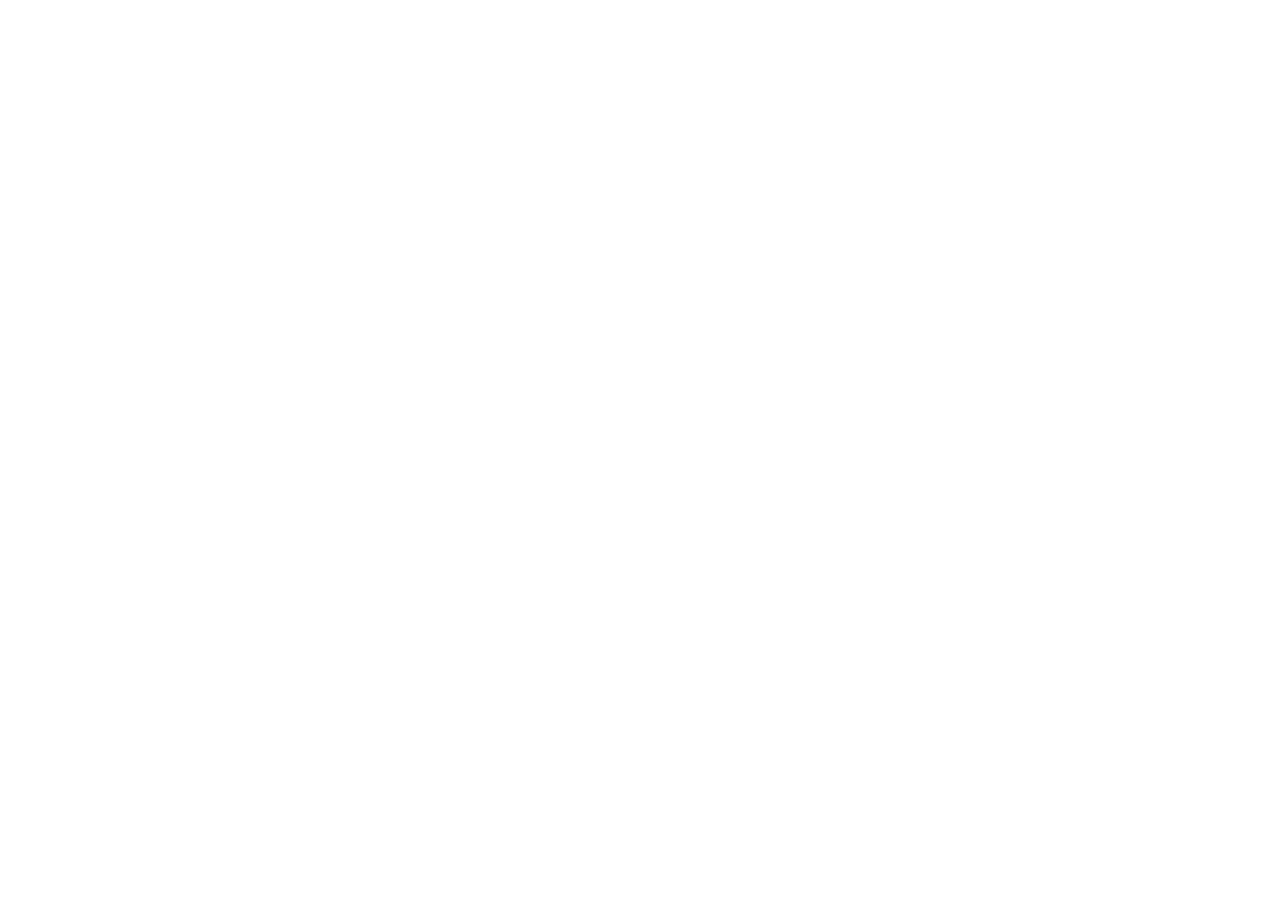
==== game.html @ e14c8f6a "Primer commit" ====
<!DOCTYPE html>
<html lang="en">
<head>
    <meta charset="UTF-8">
    <meta name="viewport" content="width=device-width, initial-scale=1.0">
    <title>Document</title>
</head>
<body>
    <div class="buttonContainer">
        <div class="square red"></div>
        <div class="square yellow"></div>
        <div class="square blue"></div>
        <div class="square green"></div>

    </div>
</body>
</html>
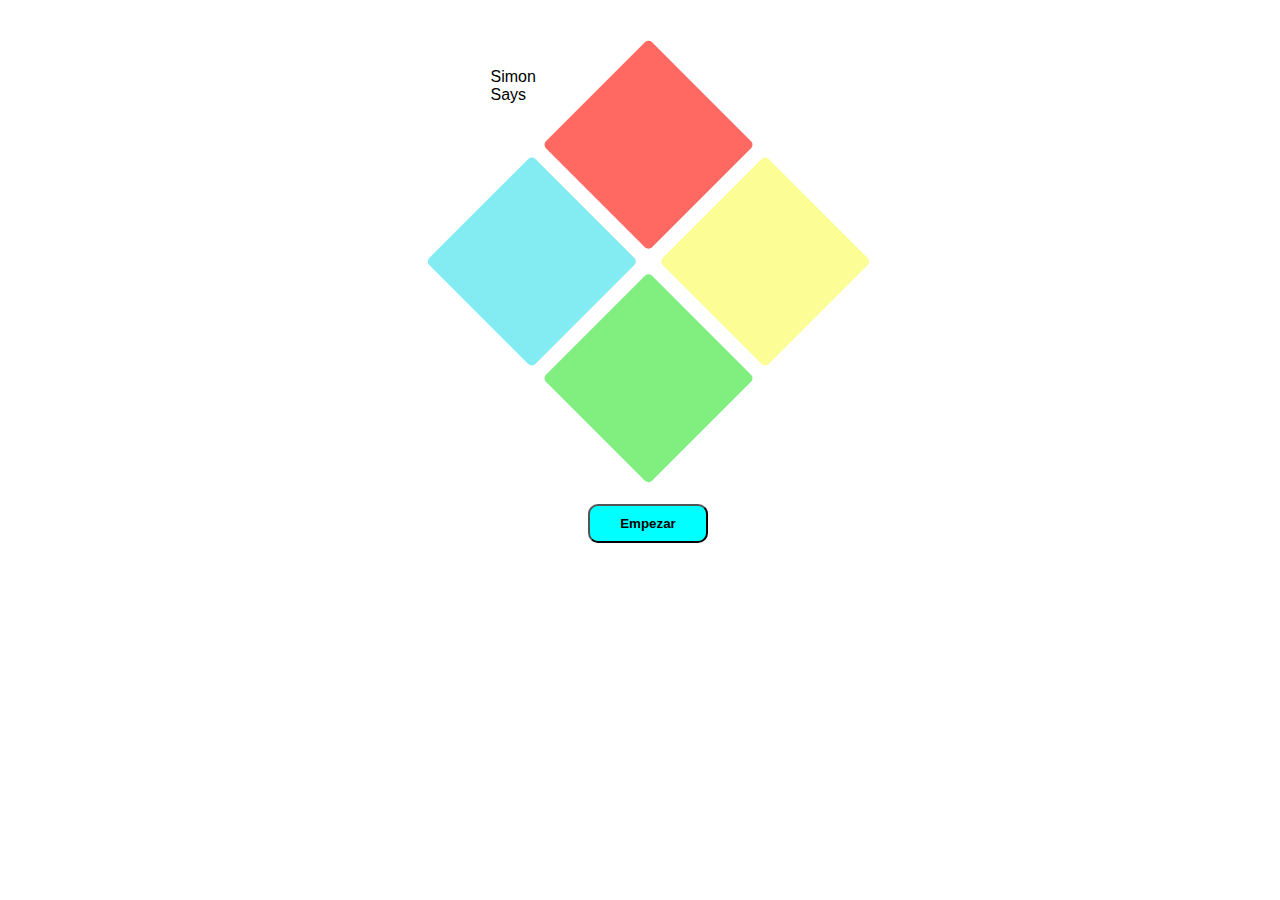
==== commit 23fc948d: "Grid" ====
--- a/game.html
+++ b/game.html
@@ -3,15 +3,21 @@
 <head>
     <meta charset="UTF-8">
     <meta name="viewport" content="width=device-width, initial-scale=1.0">
-    <title>Document</title>
+    <link href="styles.css" rel="stylesheet">
+    <script src="script.js" type="text/javascript" defer></script>
+    <title>Simon says juego</title>
 </head>
 <body>
-    <div class="buttonContainer">
-        <div class="square red"></div>
-        <div class="square yellow"></div>
-        <div class="square blue"></div>
-        <div class="square green"></div>
-
+    <div class="juego">
+        <div class="title">Simon Says</div>
+        <div class="buttonContainer">
+            <div class="square Red"></div>
+            <div class="square Yellow"></div>
+            <div class="square Blue"></div>
+            <div class="square Green"></div>        
+        </div>
     </div>
+    <button id="startButton">Empezar</button>
+    <div id="round"></div>
 </body>
 </html>--- a/styles.css
+++ b/styles.css
@@ -0,0 +1,71 @@
+body {
+    display: inline-block;
+    place-items: center;
+    width: 100%;
+    font-family: Arial, Helvetica, sans-serif;
+}
+
+button {
+    display: block;
+    font-family: Arial, Helvetica, sans-serif;
+    font-weight: 700;
+    border-radius: 10px;
+    margin: 75px auto;
+    padding: 10px 30px;
+    background-color: aqua;
+    color: black;
+    text-align: center;
+    text-decoration: none;
+    cursor: pointer;
+}
+
+.juego {
+    position: relative;
+    margin-top: 50px;
+    padding: 10px;
+    border-radius: 5px;
+}
+
+.title {
+    width: min-content;
+}
+
+.square {
+    border-radius: 5px;
+    width: 150px;
+    height: 150px;
+    cursor: pointer;
+}
+
+.square:active,
+.active {
+    filter: brightness(130%);
+}
+
+.Red {
+    background-color: #ff6961;
+}
+
+.Blue {
+    background-color: #83ebf2;
+}
+
+.Green {
+    background-color: #80ef80;
+}
+
+.Yellow {
+    background-color: #fdfd96;
+}
+
+.buttonContainer {
+    display: inline-grid;
+    grid-gap: 15px;
+    grid-template-columns: auto auto;
+    transform: rotate(45deg);
+}
+
+.grid {
+    display: inline-block;
+    
+}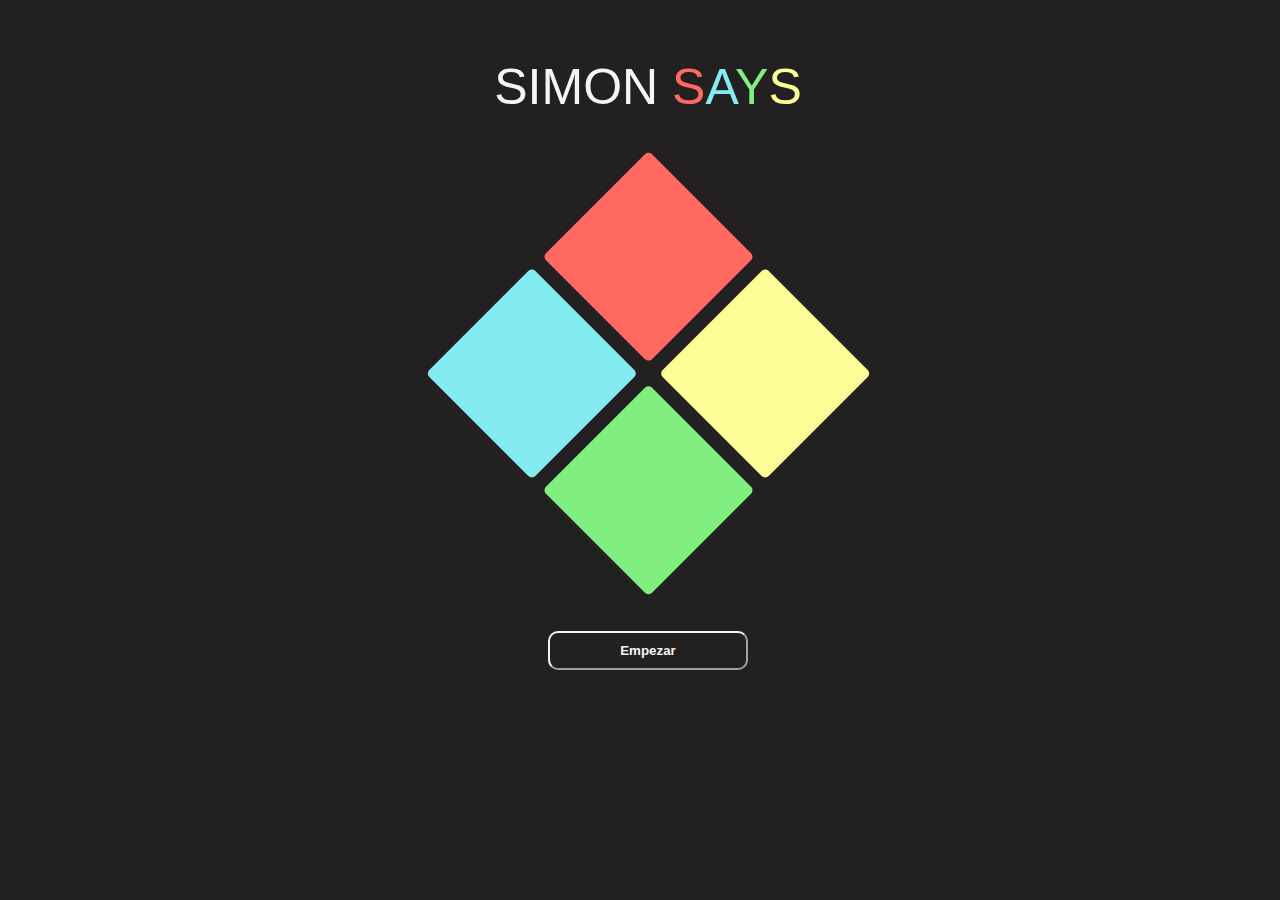
==== commit b21365d9: "Sonidos agregados" ====
--- a/game.html
+++ b/game.html
@@ -5,11 +5,12 @@
     <meta name="viewport" content="width=device-width, initial-scale=1.0">
     <link href="styles.css" rel="stylesheet">
     <script src="script.js" type="text/javascript" defer></script>
-    <title>Simon says juego</title>
+    <title>Game</title>
 </head>
 <body>
-    <div class="juego">
-        <div class="title">Simon Says</div>
+    <div class="title">SIMON <span style="color: #ff6961;">S</span><span style="color: #83ebf2;">A</span><span style="color: #80ef80;">Y</span><span style="color: #fdfd96;">S</span></div>
+    <div class="game">
+        <div id="round" style="color: whitesmoke;"></div>
         <div class="buttonContainer">
             <div class="square Red"></div>
             <div class="square Yellow"></div>
@@ -18,6 +19,5 @@
         </div>
     </div>
     <button id="startButton">Empezar</button>
-    <div id="round"></div>
 </body>
 </html>--- a/styles.css
+++ b/styles.css
@@ -2,32 +2,59 @@
     display: inline-block;
     place-items: center;
     width: 100%;
+    background-color: #222021;
     font-family: Arial, Helvetica, sans-serif;
+}
+
+.popUp {
+    width: 400px;
+    background-color: whitesmoke;
+    border-radius: 5px;
+    position: absolute;
+    top: 50%;
+    left: 50%;
+    text-align: center;
+    visibility: hidden;
+}
+
+.open-popUp {
+    visibility: visible;
+}
+
+.text {
+    padding: 15px;
+    color: whitesmoke;
+    font-size: 25px;
 }
 
 button {
     display: block;
     font-family: Arial, Helvetica, sans-serif;
     font-weight: 700;
+    width: 200px;
     border-radius: 10px;
-    margin: 75px auto;
-    padding: 10px 30px;
-    background-color: aqua;
-    color: black;
+    border-color: whitesmoke;
+    margin: 20px auto;
+    padding: 10px;
+    background-color: #222021;
+    color: whitesmoke;
     text-align: center;
     text-decoration: none;
     cursor: pointer;
 }
 
-.juego {
+.game {
     position: relative;
-    margin-top: 50px;
-    padding: 10px;
+    margin: 50px;
+    padding-bottom: 50px;
     border-radius: 5px;
 }
 
 .title {
-    width: min-content;
+    font-size: 50px;
+    font-family: Arial, Helvetica, sans-serif;
+    color: whitesmoke;
+    padding: 50px;
 }
 
 .square {
@@ -39,21 +66,18 @@
 
 .square:active,
 .active {
-    filter: brightness(130%);
+    filter: brightness(120%);
 }
 
 .Red {
     background-color: #ff6961;
 }
-
 .Blue {
     background-color: #83ebf2;
 }
-
 .Green {
     background-color: #80ef80;
 }
-
 .Yellow {
     background-color: #fdfd96;
 }
@@ -66,6 +90,5 @@
 }
 
 .grid {
-    display: inline-block;
-    
+    display: inline-block;  
 }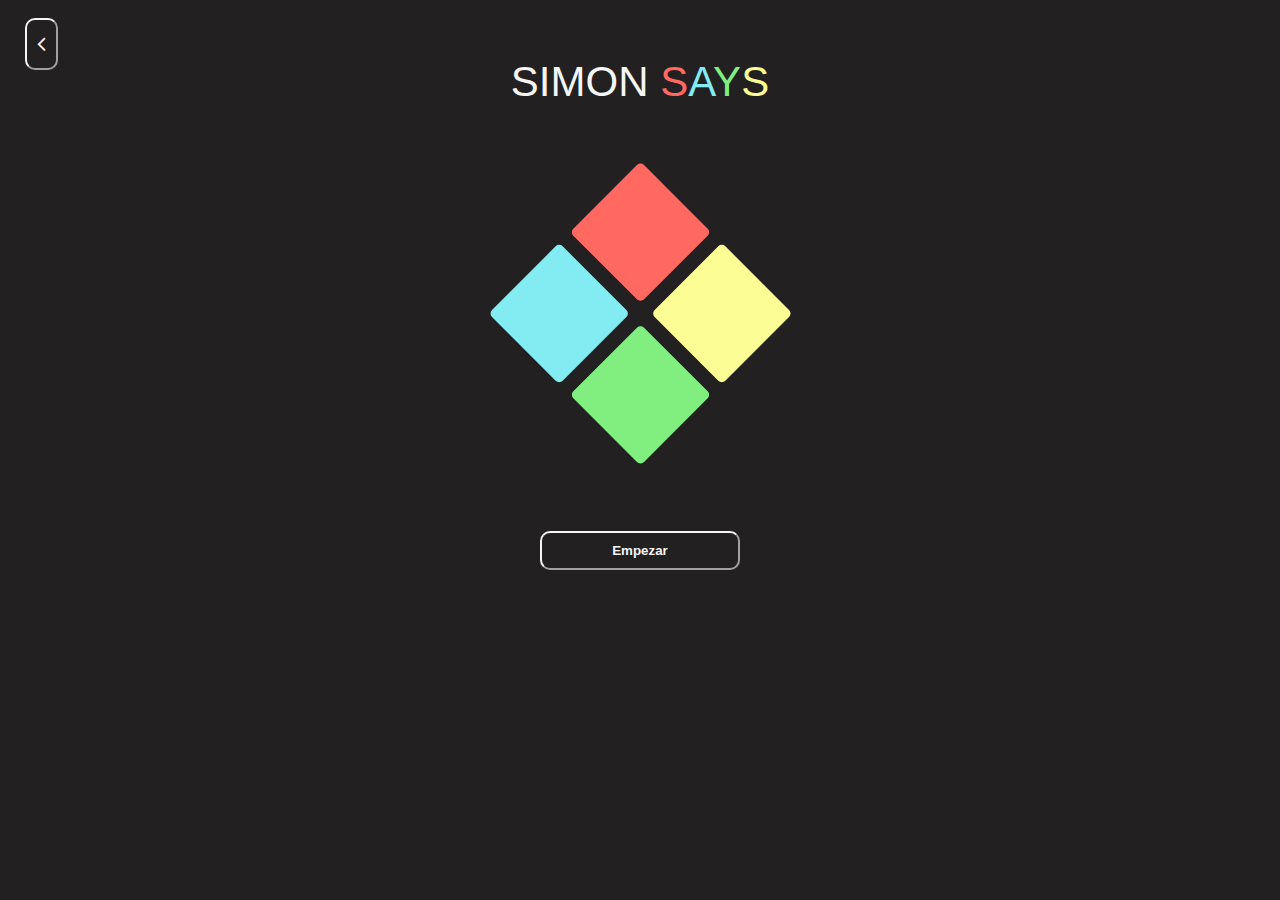
==== commit 9b64df9a: "localStorage arreglado" ====
--- a/game.html
+++ b/game.html
@@ -4,10 +4,13 @@
     <meta charset="UTF-8">
     <meta name="viewport" content="width=device-width, initial-scale=1.0">
     <link href="styles.css" rel="stylesheet">
+    <link rel="stylesheet" href="https://cdnjs.cloudflare.com/ajax/libs/font-awesome/4.7.0/css/font-awesome.min.css">
     <script src="script.js" type="text/javascript" defer></script>
     <title>Game</title>
+    <button style="font-size:24px;width:auto;position:absolute;left:25px;" onclick="irAtras()"><i class="fa fa-angle-left"></i></button>
 </head>
 <body>
+    <div class="back"></div>
     <div class="title">SIMON <span style="color: #ff6961;">S</span><span style="color: #83ebf2;">A</span><span style="color: #80ef80;">Y</span><span style="color: #fdfd96;">S</span></div>
     <div class="game">
         <div id="round" style="color: whitesmoke;"></div>
@@ -19,5 +22,6 @@
         </div>
     </div>
     <button id="startButton">Empezar</button>
+    <div class="popUp2"></div>
 </body>
 </html>--- a/styles.css
+++ b/styles.css
@@ -1,28 +1,41 @@
-body {
-    display: inline-block;
+header {
+    display: flex;
+    flex-direction: row;
+    place-items: left;
+}
+
+html, body {
+    display: flex;
+    flex-direction: column;
     place-items: center;
     width: 100%;
     background-color: #222021;
     font-family: Arial, Helvetica, sans-serif;
 }
 
-.popUp {
-    width: 400px;
+input {
+    color: #222021;
+    margin: 10px 30px;
+}
+
+.popUp1 {
+    display: flex;
+    flex-direction: column;
+    width: 300px;
     background-color: whitesmoke;
     border-radius: 5px;
     position: absolute;
     top: 50%;
-    left: 50%;
     text-align: center;
     visibility: hidden;
 }
 
-.open-popUp {
+.open-popUp1 {
     visibility: visible;
 }
 
 .text {
-    padding: 15px;
+    padding: 30px 30px 0px 30px;
     color: whitesmoke;
     font-size: 25px;
 }
@@ -34,7 +47,7 @@
     width: 200px;
     border-radius: 10px;
     border-color: whitesmoke;
-    margin: 20px auto;
+    margin: 10px auto;
     padding: 10px;
     background-color: #222021;
     color: whitesmoke;
@@ -51,7 +64,8 @@
 }
 
 .title {
-    font-size: 50px;
+    place-self: center;
+    font-size: 42px;
     font-family: Arial, Helvetica, sans-serif;
     color: whitesmoke;
     padding: 50px;
@@ -59,8 +73,8 @@
 
 .square {
     border-radius: 5px;
-    width: 150px;
-    height: 150px;
+    width: 100px;
+    height: 100px;
     cursor: pointer;
 }
 
@@ -91,4 +105,15 @@
 
 .grid {
     display: inline-block;  
+}
+
+.flex-grid {
+    display: flex;
+    padding: 30px;
+    grid-template-columns: auto;
+    grid-template-rows: 3;
+}
+
+.column {
+    flex: 1;
 }